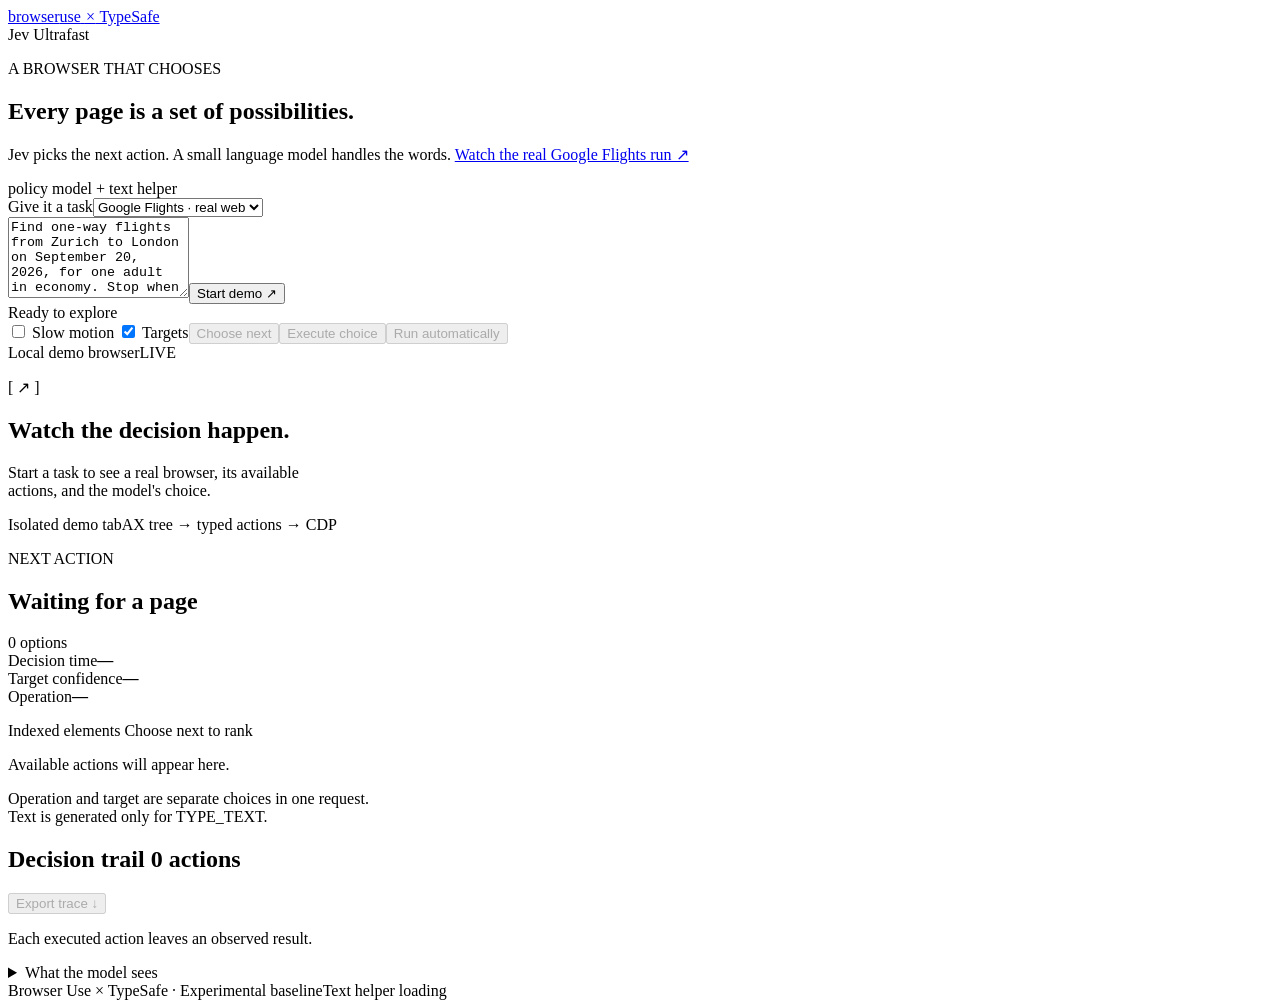
==== jev_ultrafast/static/index.html @ 6c1c0873 "feat: pluggable model providers, planner-executor loop, and a Firefox extension bridge Model layer (" ====
<!doctype html>
<html lang="en">
  <head>
    <meta charset="utf-8" />
    <meta name="viewport" content="width=device-width,initial-scale=1" />
    <meta name="demo-token" content="__TOKEN__" />
    <title>Jev Ultrafast · Browser Use</title>
    <link rel="stylesheet" href="https://rsms.me/inter/inter.css" />
    <link rel="stylesheet" href="/style.css" />
  </head>
  <body>
    <header>
      <a href="/" aria-label="Homepage" class="brand"
        >browser<span>use</span> <i>×</i> TypeSafe</a
      >
      <div class="local"><span class="dot"></span> Jev Ultrafast</div>
    </header>
    <main>
      <section class="intro">
        <div>
          <p class="eyebrow">A BROWSER THAT CHOOSES</p>
          <h1>Every page is a set of possibilities.</h1>
          <p>
            Jev picks the next action. A small language model handles the words.
            <a href="/demo.mp4" target="_blank" rel="noopener">Watch the real Google Flights run ↗</a>
          </p>
        </div>
        <div class="model-tag" id="policy-tag">policy model <span>+ text helper</span></div>
      </section>
      <form id="task-form">
        <div class="task-label">
          <label for="goal">Give it a task</label
          ><select id="scenario" name="scenario" aria-label="Demo scenario">
            <option value="flights">Google Flights · real web</option>
            <option value="travel">Travel planner · fixture</option>
            <option value="research">Reading room · fixture</option>
          </select>
        </div>
        <div class="task-row">
          <textarea id="goal" name="goal" rows="5">
Find one-way flights from Zurich to London on September 20, 2026, for one adult in economy. Stop when matching flight options are visible. Do not select or book a flight.</textarea
          ><button type="submit" id="start" class="primary">
            Start demo <span>↗</span>
          </button>
        </div>
      </form>
      <div class="toolbar">
        <div class="status">
          <span class="dot" id="status-dot"></span
          ><span id="status" role="status">Ready to explore</span>
        </div>
        <div class="controls"><label class="overlay-control"><input name="pace" id="pace" type="checkbox"> Slow motion</label>
          <label class="overlay-control"
            ><input name="overlays" id="overlays" type="checkbox" checked />
            Targets</label
          ><button type="button" id="choose" disabled>Choose next</button
          ><button type="button" id="execute" disabled>Execute choice</button
          ><button type="button" id="auto" disabled>Run automatically</button
          ><button type="button" id="stop" hidden>Pause</button>
        </div>
      </div>
      <div id="error" role="alert" hidden></div>
      <section class="workspace">
        <div class="browser-panel">
          <div class="browser-bar">
            <div class="traffic"><b></b><b></b><b></b></div>
            <span id="url">Local demo browser</span
            ><span class="live">LIVE</span>
          </div>
          <div class="viewport" id="viewport">
            <div class="empty" id="empty">
              <p class="empty-symbol">[ ↗ ]</p>
              <h2>Watch the decision happen.</h2>
              <p>
                Start a task to see a real browser, its available<br />actions,
                and the model's choice.
              </p>
            </div>
            <img
              id="screenshot"
              alt="Live screenshot of the controlled browser"
              hidden
            />
            <div id="targets"></div>
          </div>
          <div class="browser-footer">
            <span id="page-title">Isolated demo tab</span
            ><span>AX tree → typed actions → CDP</span>
          </div>
        </div>
        <aside>
          <div class="aside-header">
            <div>
              <p class="eyebrow">NEXT ACTION</p>
              <h2 id="choice-title">Waiting for a page</h2>
            </div>
            <span id="action-count">0 options</span>
          </div>
          <div id="plan" class="plan"></div>
          <div class="metrics">
            <div><span>Decision time</span><strong id="latency">—</strong></div>
            <div>
              <span>Target confidence</span><strong id="confidence">—</strong>
            </div>
            <div>
              <span>Operation</span
              ><strong id="completion">—</strong>
            </div>
          </div>
          <div id="operation-choices" class="operation-choices"></div>
          <p class="distribution-label">
            Indexed elements
            <span id="ranking-note">Choose next to rank</span>
          </p>
          <div id="choices" class="choices">
            <p class="muted">Available actions will appear here.</p>
          </div>
          <p class="aside-note">
            Operation and target are separate choices in one request.<br />Text is generated only for TYPE_TEXT.
          </p>
        </aside>
      </section>
      <section class="trace">
        <div class="trace-heading">
          <h2>Decision trail <span id="step-count">0 actions</span></h2>
          <button type="button" id="download" disabled>Export trace ↓</button>
        </div>
        <div id="history">
          <p class="muted">Each executed action leaves an observed result.</p>
        </div>
      </section>
      <details>
        <summary>What the model sees</summary>
        <pre id="model-state">
Start a demo to inspect its structured state.</pre>
      </details>
      <footer>
        <span>Browser Use × TypeSafe · Experimental baseline</span
        ><span id="helper">Text helper loading</span>
      </footer>
    </main>
    <script type="module" src="/app.js"></script>
  </body>
</html>
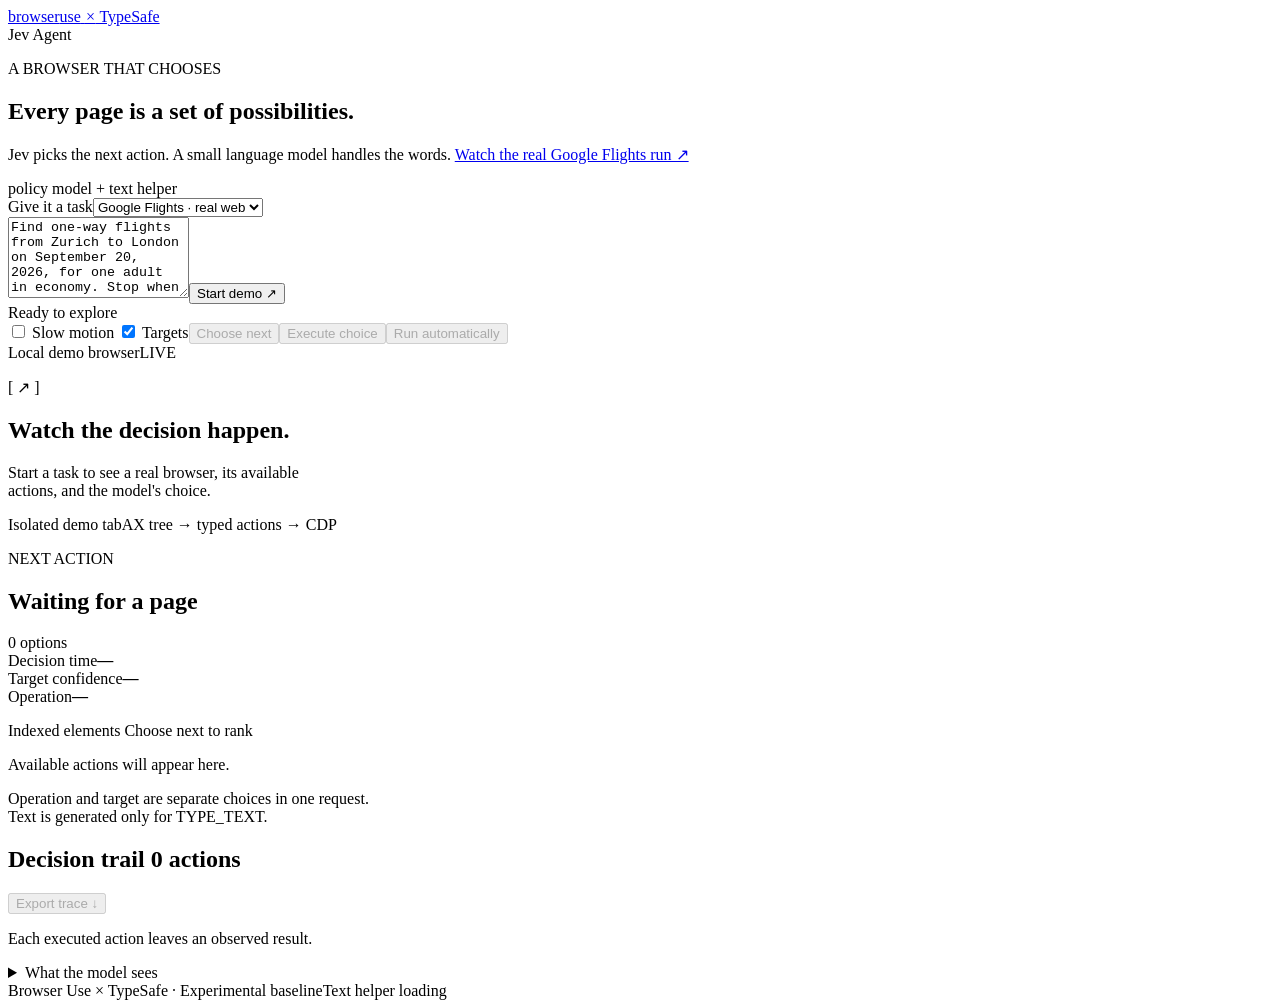
==== commit 8a2e0a19: "chore: one name everywhere the user can see it The product had two names: "Jev Agent" in the reposit" ====
--- a/jev_ultrafast/static/index.html
+++ b/jev_ultrafast/static/index.html
@@ -4,7 +4,7 @@
     <meta charset="utf-8" />
     <meta name="viewport" content="width=device-width,initial-scale=1" />
     <meta name="demo-token" content="__TOKEN__" />
-    <title>Jev Ultrafast · Browser Use</title>
+    <title>Jev Agent · local console</title>
     <link rel="stylesheet" href="https://rsms.me/inter/inter.css" />
     <link rel="stylesheet" href="/style.css" />
   </head>
@@ -13,7 +13,7 @@
       <a href="/" aria-label="Homepage" class="brand"
         >browser<span>use</span> <i>×</i> TypeSafe</a
       >
-      <div class="local"><span class="dot"></span> Jev Ultrafast</div>
+      <div class="local"><span class="dot"></span> Jev Agent</div>
     </header>
     <main>
       <section class="intro">
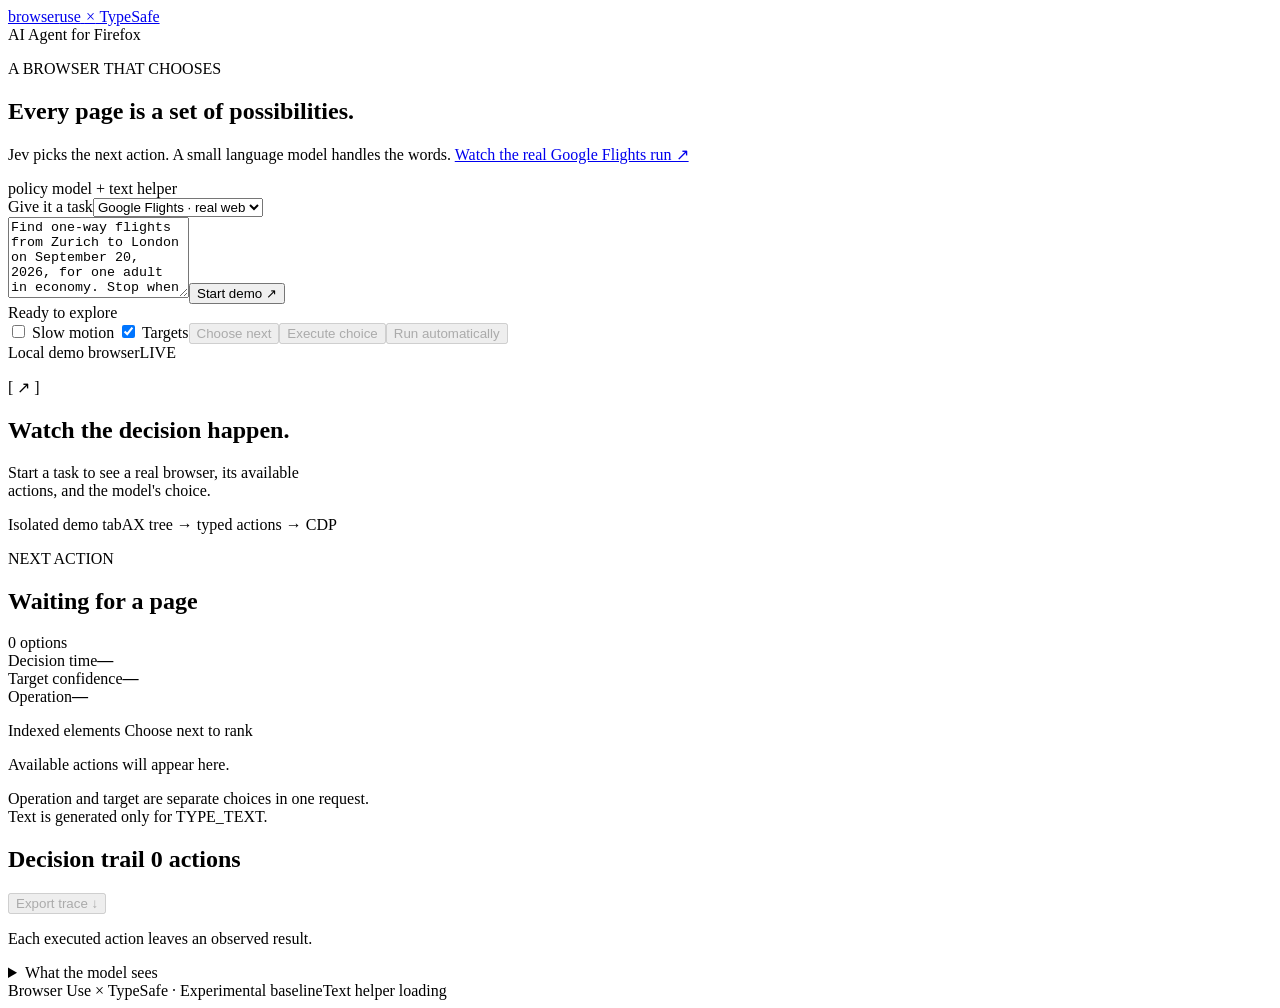
==== commit ef129778: "docs: no borrowed name, no borrowed numbers passed off as ours Two problems, both about claiming som" ====
--- a/jev_ultrafast/static/index.html
+++ b/jev_ultrafast/static/index.html
@@ -4,7 +4,7 @@
     <meta charset="utf-8" />
     <meta name="viewport" content="width=device-width,initial-scale=1" />
     <meta name="demo-token" content="__TOKEN__" />
-    <title>Jev Agent · local console</title>
+    <title>AI Agent for Firefox · local console</title>
     <link rel="stylesheet" href="https://rsms.me/inter/inter.css" />
     <link rel="stylesheet" href="/style.css" />
   </head>
@@ -13,7 +13,7 @@
       <a href="/" aria-label="Homepage" class="brand"
         >browser<span>use</span> <i>×</i> TypeSafe</a
       >
-      <div class="local"><span class="dot"></span> Jev Agent</div>
+      <div class="local"><span class="dot"></span> AI Agent for Firefox</div>
     </header>
     <main>
       <section class="intro">
